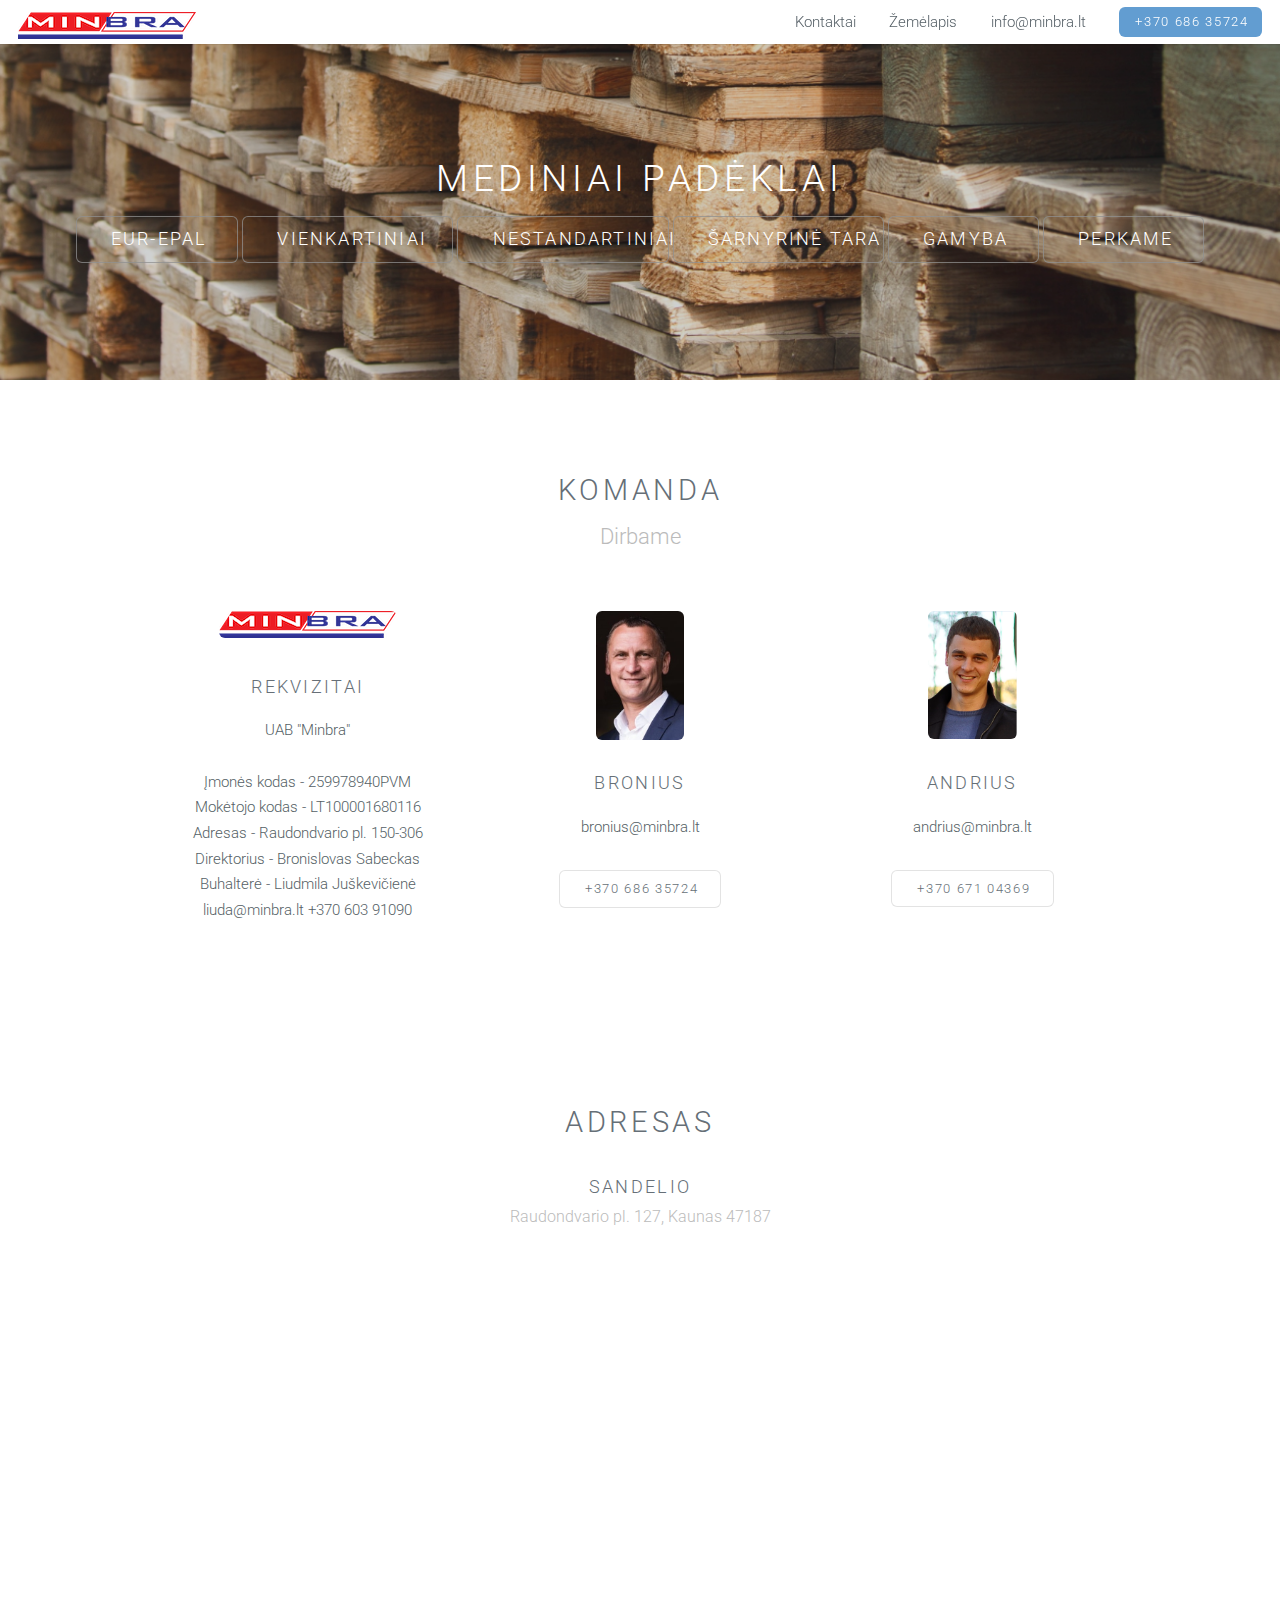
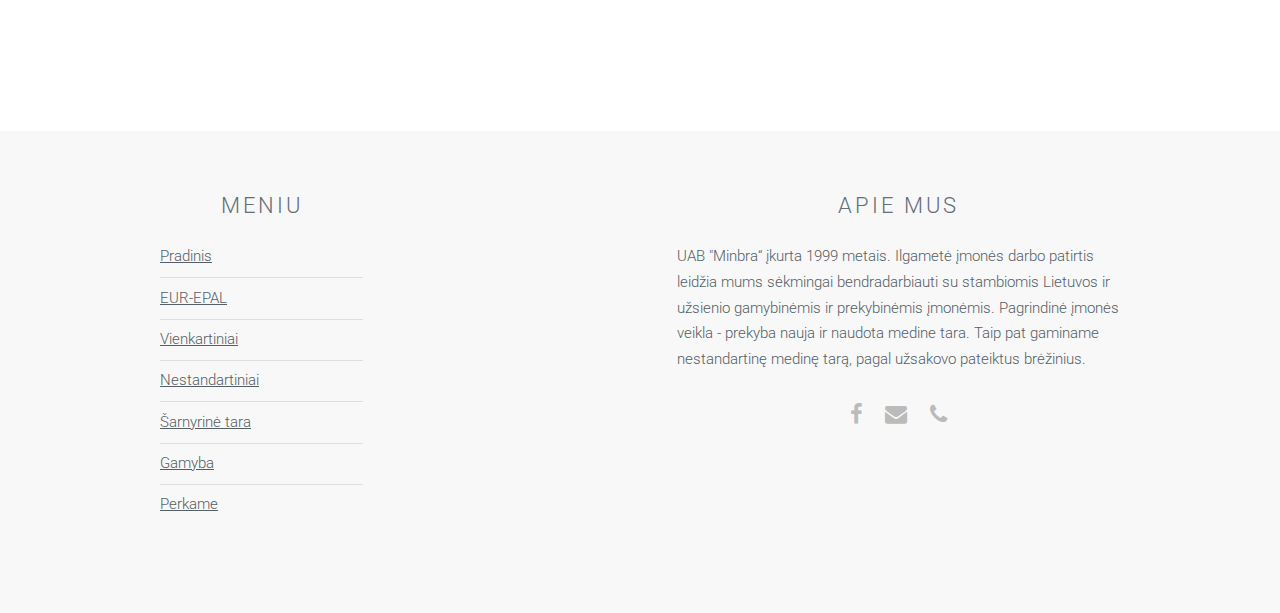
==== index.html @ 0c4f5445 "fixing menu size" ====
<!DOCTYPE HTML>
<!--
	Ion by TEMPLATED
	templated.co @templatedco
	Released for free under the Creative Commons Attribution 3.0 license (templated.co/license)
-->
<html>
	<head>
		<title>Minbra | Mediniai padėklai</title>
		<meta http-equiv="content-type" content="text/html; charset=utf-8" />
		<meta name="description" content="" />
		<meta name="keywords" content="" />
		<!--[if lte IE 8]><script src="js/html5shiv.js"></script><![endif]-->
		<script src="js/jquery.min.js"></script>
		<script src="js/skel.min.js"></script>
		<script src="js/skel-layers.min.js"></script>
		<script src="js/init.js"></script>
		<noscript>
			<link rel="stylesheet" href="css/skel.css" />
			<link rel="stylesheet" href="css/style.css" />
			<link rel="stylesheet" href="css/style-xlarge.css" />
		</noscript>
		<!-- Hotjar Tracking Code for https://minbra.ml -->
		<script>
		    (function(h,o,t,j,a,r){
		        h.hj=h.hj||function(){(h.hj.q=h.hj.q||[]).push(arguments)};
		        h._hjSettings={hjid:1868345,hjsv:6};
		        a=o.getElementsByTagName('head')[0];
		        r=o.createElement('script');r.async=1;
		        r.src=t+h._hjSettings.hjid+j+h._hjSettings.hjsv;
		        a.appendChild(r);
		    })(window,document,'https://static.hotjar.com/c/hotjar-','.js?sv=');
		</script>
	</head>
	<body id="top">

		<!-- Header -->
			<header id="header" class="skel-layers-fixed">
				<h1>
					<a href="index.html"><img src="images/logo.png"></a>
				</h1>
				
				<nav id="nav">
					<ul>
						<li><a href="index.html#two">Kontaktai</a></li>
						<li><a href="index.html#Three">Žemėlapis</a></li>
						<li><a href="mailto:info@minbra.lt">info@minbra.lt</a></li>
						<li><a href="tel:+37068635724" class="button special">+370 686 35724</a></li>
					</ul>
				</nav>
			</header>

		<!-- Banner -->
			<section id="banner">
				<div class="inner">
					<h2>Mediniai padėklai</h2>
					<ul class="actions">
						<li><a href="epal.html" class="button big alt">EUR-EPAL</a></li>
						<li><a href="vienkartiniai.html" class="button big alt">Vienkartiniai</a></li>
						<li><a href="other.html" class="button big alt">Nestandartiniai</a></li>
						<li><a href="tara.html" class="button big alt">Šarnyrinė tara</a></li>
						<li><a href="gamyba.html" class="button big alt">Gamyba</a></li>
						<li><a href="perkame.html" class="button big alt">Perkame</a></li>
					</ul>
				</div>
			</section>

	
			
		<!-- Two -->
			<section id="two" class="wrapper style1">
				<header class="major">
					<h2>Komanda</h2>
					<p>Dirbame</p>
				</header>
				<div class="container">
					<div class="row">
						<div class="4u">
 							<section class="special">
								<a href="#" class="image"><img src="images/logo.png" alt="" /></a>
								<br>
								<br>
								<h3>Rekvizitai</h3>
								<p>UAB "Minbra"<br><br />Įmonės kodas - 259978940PVM<br />Mokėtojo kodas - LT100001680116<br />Adresas - Raudondvario pl. 150-306<br />Direktorius - Bronislovas Sabeckas<br />Buhalterė - Liudmila Ju&scaron;kevičienė<br />liuda@minbra.lt +370 603 91090</p>
							</section>
						</div>
						<div class="4u">	
							<section class="special">
								<a href="#" class="image fit portrait"><img src="images/bronius.jpg" alt="" /></a>
								<h3>Bronius</h3>
								
								<p>bronius@minbra.lt</p>
								
								<ul class="actions">
									<li><a href="tel:+37068635724" class="button alt">+370 686 35724</a></li>
								</ul>
							</section>
						</div>
						<div class="4u">
							<section class="special">
								<a href="#" class="image fit portrait"><img src="images/andrius.png" alt="" /></a>
								<h3>Andrius</h3>
								<p>andrius@minbra.lt</p>
								<ul class="actions">
									<li><a href="tel:+37067104369" class="button alt">+370 671 04369</a></li>
								</ul>
							</section>
						</div>
					</div>
				</div>
			</section>

<!-- Three -->
			<section id="Three" class="wrapper style1">

				<header class="major">
					<h2>Adresas</h2>
					<h3>Sandelio</h3>
					<p>Raudondvario pl. 127, Kaunas 47187</p>	
				</header>	

					
					<div class="map-responsive">
						<iframe src="https://www.google.com/maps/embed?pb=!1m18!1m12!1m3!1d1146.836627685691!2d23.85323713407106!3d54.908656976892686!2m3!1f0!2f0!3f0!3m2!1i1024!2i768!4f13.1!3m3!1m2!1s0x46e718ab2085303b%3A0x10d59c971a3001e8!2sMinbra!5e0!3m2!1sen!2slt!4v1590688085842!5m2!1sen!2slt" width="600" height="450" frameborder="0" style="border:0;" allowfullscreen="" aria-hidden="false" tabindex="0"></iframe>
					</div>

			</section>

		<!-- Footer -->
			<footer id="footer">
				<div class="container">
					<div class="row double">
						<div class="6u">
							<div class="row collapse-at-2">
								<div class="6u">
									<h2>Meniu</h2>
									<ul class="alt">
										<li><a href="index.html">Pradinis</a></li>
										<li><a href="epal.html">EUR-EPAL</a></li>
										<li><a href="vienkartiniai.html">Vienkartiniai</a></li>
										<li><a href="other.html">Nestandartiniai</a></li>
										<li><a href="tara.html">Šarnyrinė tara</a></li>
										<li><a href="gamyba.html">Gamyba</a></li>
										<li><a href="perkame.html">Perkame</a></li>
									</ul>
								</div>
							</div>
						</div>
						<div class="6u">
							<h2>Apie mus</h2>
							<p>UAB "Minbra“ įkurta 1999 metais. Ilgametė įmonės darbo patirtis leidžia mums sėkmingai bendradarbiauti su stambiomis Lietuvos ir užsienio gamybinėmis ir prekybinėmis įmonėmis. Pagrindinė įmonės veikla - prekyba nauja ir naudota medine tara. Taip pat gaminame nestandartinę medinę tarą, pagal užsakovo pateiktus brėžinius.
						</p>
							<ul class="icons">
								<li><a href="#" class="icon fa-facebook"><span class="label">Facebook</span></a></li>
								<li><a href="mailto:info@minbra.lt" class="icon fa-envelope"><span class="label">Mail</span></a></li>
								<li><a href="tel:+37068635724" class="icon fa-phone"><span class="label">Skambinti</span></a></li>
							</ul>
						</div>
					</div>


				</div>
			</footer>
	</body>
</html>
---- css/skel.css ----
/* Resets (http://meyerweb.com/eric/tools/css/reset/ | v2.0 | 20110126 | License: none (public domain)) */

	html,body,div,span,applet,object,iframe,h1,h2,h3,h4,h5,h6,p,blockquote,pre,a,abbr,acronym,address,big,cite,code,del,dfn,em,img,ins,kbd,q,s,samp,small,strike,strong,sub,sup,tt,var,b,u,i,center,dl,dt,dd,ol,ul,li,fieldset,form,label,legend,table,caption,tbody,tfoot,thead,tr,th,td,article,aside,canvas,details,embed,figure,figcaption,footer,header,hgroup,menu,nav,output,ruby,section,summary,time,mark,audio,video{margin:0;padding:0;border:0;font-size:100%;font:inherit;vertical-align:baseline;}article,aside,details,figcaption,figure,footer,header,hgroup,menu,nav,section{display:block;}body{line-height:1;}ol,ul{list-style:none;}blockquote,q{quotes:none;}blockquote:before,blockquote:after,q:before,q:after{content:'';content:none;}table{border-collapse:collapse;border-spacing:0;}body{-webkit-text-size-adjust:none}

/* Box Model */

	*, *:before, *:after {
		-moz-box-sizing: border-box;
		-webkit-box-sizing: border-box;
		box-sizing: border-box;
	}

/* Container */

	body {
		/* min-width: (containers) */
		min-width: 1200px;
	}

	.container {
		margin-left: auto;
		margin-right: auto;
		
		/* width: (containers) */
		width: 1200px;
	}

	/* Modifiers */
	
		.container.small {
			/* width: (containers) * 0.75; */
			width: 900px;
		}

		.container.big {
			width: 100%;

			/* max-width: (containers) * 1.25; */
			max-width: 1500px;

			/* min-width: (containers); */
			min-width: 1200px;
		}

/* Grid */

	.\31 2u { width: 100% }
	.\31 1u { width: 91.6666666667% }
	.\31 0u { width: 83.3333333333% }
	.\39 u { width: 75% }
	.\38 u { width: 66.6666666667% }
	.\37 u { width: 58.3333333333% }
	.\36 u { width: 50% }
	.\35 u { width: 41.6666666667% }
	.\34 u { width: 33.3333333333% }
	.\33 u { width: 25% }
	.\32 u { width: 16.6666666667% }
	.\31 u { width: 8.3333333333% }
	.\-11u { margin-left: 91.6666666667% }
	.\-10u { margin-left: 83.3333333333% }
	.\-9u { margin-left: 75% }
	.\-8u { margin-left: 66.6666666667% }
	.\-7u { margin-left: 58.3333333333% }
	.\-6u { margin-left: 50% }
	.\-5u { margin-left: 41.6666666667% }
	.\-4u { margin-left: 33.3333333333% }
	.\-3u { margin-left: 25% }
	.\-2u { margin-left: 16.6666666667% }
	.\-1u { margin-left: 8.3333333333% }

	/* Rows */

		.row > * {
			float: left;
		}

		.row:after {
			content: '';
			display: block;
			clear: both;
			height: 0;
		}

		.row:first-child > * {
			padding-top: 0 !important;
		}

		.row.uniform > * > :first-child {
			margin-top: 0;
		}

		.row.uniform > * > :last-child {
			margin-bottom: 0;
		}

		/* Normal */

			.row > * {
				/* padding-left: (gutters.vertical) */
				padding-left: 4em;
			}

			.row + .row > * {
				/* padding: (gutters.horizontal) 0 0 (gutters.vertical) */
				padding: 0 0 0 4em;
			}

			.row {
				/* margin-left: -(gutters.vertical) */
				margin-left: -4em;
			}

			.row + .row.uniform > * {
				/* padding: (gutters.vertical) 0 0 (gutters.vertical) */
				padding: 4em 0 0 4em;
			}

		/* Flush */

			.row.flush > * {
				padding-left: 0;
			}

			.row + .row.flush > * {
				padding: 0;
			}

			.row.flush {
				margin-left: 0;
			}

			.row + .row.uniform.flush > * {
				padding: 0;
			}

		/* Quarter */

			.row.quarter > * {
				/* padding-left: (gutters.vertical * 0.25) */
				padding-left: 1em;
			}

			.row + .row.quarter > * {
				/* padding: (gutters.horizontal * 0.25) 0 0 (gutters.vertical * 0.25) */
				padding: 0 0 0 1em;
			}

			.row.quarter {
				/* margin-left: -(gutters.vertical * 0.25) */
				margin-left: -1em;
			}

			.row + .row.uniform.quarter > * {
				/* padding: (gutters.vertical * 0.25) 0 0 (gutters.vertical * 0.25) */
				padding: 1em 0 0 1em;
			}

		/* Half */

			.row.half > * {
				/* padding-left: (gutters.vertical * 0.5) */
				padding-left: 2em;
			}

			.row + .row.half > * {
				/* padding: (gutters.horizontal * 0.5) 0 0 (gutters.vertical * 0.5) */
				padding: 0 0 0 2em;
			}

			.row.half {
				/* margin-left: -(gutters.vertical * 0.5) */
				margin-left: -2em;
			}

			.row + .row.uniform.half > * {
				/* padding: (gutters.vertical * 0.5) 0 0 (gutters.vertical * 0.5) */
				padding: 2em 0 0 2em;
			}

		/* One and (a) Half */

			.row.oneandhalf > * {
				/* padding-left: (gutters.vertical * 1.5) */
				padding-left: 6em;
			}

			.row + .row.oneandhalf > * {
				/* padding: (gutters.horizontal * 1.5) 0 0 (gutters.vertical * 1.5) */
				padding: 0 0 0 6em;
			}

			.row.oneandhalf {
				/* margin-left: -(gutters.vertical * 1.5) */
				margin-left: -6em;
			}

			.row + .row.uniform.oneandhalf > * {
				/* padding: (gutters.vertical * 1.5) 0 0 (gutters.vertical * 1.5) */
				padding: 6em 0 0 6em;
			}

		/* Double */

			.row.double > * {
				/* padding-left: (gutters.vertical * 2) */
				padding-left: 8em;
			}

			.row + .row.double > * {
				/* padding: (gutters.horizontal * 2) 0 0 (gutters.vertical * 2) */
				padding: 0 0 0 8em;
			}

			.row.double {
				/* margin-left: -(gutters.vertical * 2) */
				margin-left: -8em;
			}

			.row + .row.uniform.double > * {
				/* padding: (gutters.vertical * 2) 0 0 (gutters.vertical * 2) */
				padding: 8em 0 0 8em;
			}
---- css/style.css ----
@charset "UTF-8";
@import url(font-awesome.min.css);
@import url("http://fonts.googleapis.com/css?family=Roboto:500,300");

/*
	Ion by TEMPLATED
	templated.co @templatedco
	Released for free under the Creative Commons Attribution 3.0 license (templated.co/license)
*/

/* Basic */

	body {
		background: #fff;
	}

	body, input, select, textarea {
		color: #555f66;
		font-family: "Roboto", Helvetica, sans-serif;
		font-size: 14pt;
		font-weight: 300;
		line-height: 1.75em;
	}

	a {
		color: #629DD1;
		text-decoration: underline;
	}

		a:hover {
			text-decoration: none;
		}

	strong, b {
		color: #666f77;
		font-weight: 500;
	}

	em, i {
		font-style: italic;
	}

	p {
		margin: 0 0 2em 0;
	}

	h1, h2, h3, h4, h5, h6 {
		color: #666f77;
		font-weight: 300;
		line-height: 1em;
		margin: 0 0 1em 0;
		text-transform: uppercase;
		letter-spacing: 0.125em;
	}

		h1 a, h2 a, h3 a, h4 a, h5 a, h6 a {
			color: inherit;
			text-decoration: none;
		}

	h2 {
		font-size: 1.5em;
		line-height: 1.5em;
	}

	h3 {
		font-size: 1.25em;
		line-height: 1.5em;
	}

	h4 {
		font-size: 1em;
		line-height: 1.5em;
	}

	h5 {
		font-size: 0.9em;
		line-height: 1.5em;
	}

	h6 {
		font-size: 0.7em;
		line-height: 1.5em;
	}

	sub {
		font-size: 0.8em;
		position: relative;
		top: 0.5em;
	}

	sup {
		font-size: 0.8em;
		position: relative;
		top: -0.5em;
	}

	hr {
		border: 0;
		border-bottom: solid 1px rgba(144, 144, 144, 0.25);
		margin: 3em 0;
	}

		hr.major {
			margin: 2em 0 5em 0;
		}

	blockquote {
		border-left: solid 4px rgba(144, 144, 144, 0.25);
		font-style: italic;
		margin: 0 0 2em 0;
		padding: 0.5em 0 0.5em 2em;
	}

	code {
		background: rgba(144, 144, 144, 0.075);
		border-radius: 6px;
		border: solid 1px rgba(144, 144, 144, 0.25);
		font-family: "Courier New", monospace;
		font-size: 0.9em;
		margin: 0 0.25em;
		padding: 0.25em 0.65em;
	}

	

	pre {
		-webkit-overflow-scrolling: touch;
		font-family: "Courier New", monospace;
		font-size: 0.9em;
		margin: 0 0 2em 0;
		overflow-x: auto;
	}

		pre code {
			display: block;
			line-height: 1.75em;
			padding: 1em 1.5em;
		}

	.align-left {
		text-align: left;
	}

	.align-center {
		text-align: center;
	}

	.align-right {
		text-align: right;
	}

/* Section/Article */

	section.special, article.special {
		text-align: center;
	}

	header p {
		color: #bbb;
		position: relative;
		margin: 0 0 1.5em 0;
	}

	header h2 + p {
		font-size: 1.25em;
		margin-top: -1em;
		line-height: 1.5em;
	}

	header h3 + p {
		font-size: 1.1em;
		margin-top: -0.85em;
		line-height: 1.5em;
	}

	header h4 + p,
	header h5 + p,
	header h6 + p {
		font-size: 0.9em;
		margin-top: -0.75em;
		line-height: 1.5em;
	}

	header.major {
		text-align: center;
		margin: 0 0 4em 0;
	}

		header.major h2 {
			font-size: 2em;
		}

		header.major h2 + p {
			font-size: 1.5em;
			margin: -1em 0 2em 0;
		}

/* Form */

	form {
		margin: 0 0 2em 0;
	}

	label {
		color: #666f77;
		display: block;
		font-size: 0.9em;
		font-weight: 500;
		margin: 0 0 1em 0;
	}

	input[type="text"],
	input[type="password"],
	input[type="email"],
	select,
	textarea {
		-moz-appearance: none;
		-webkit-appearance: none;
		-o-appearance: none;
		-ms-appearance: none;
		appearance: none;
		background: rgba(144, 144, 144, 0.075);
		border-radius: 6px;
		border: none;
		border: solid 1px rgba(144, 144, 144, 0.25);
		color: inherit;
		display: block;
		outline: 0;
		padding: 0 1em;
		text-decoration: none;
		width: 100%;
	}

		input[type="text"]:invalid,
		input[type="password"]:invalid,
		input[type="email"]:invalid,
		select:invalid,
		textarea:invalid {
			box-shadow: none;
		}

		input[type="text"]:focus,
		input[type="password"]:focus,
		input[type="email"]:focus,
		select:focus,
		textarea:focus {
			border-color: #629DD1;
			box-shadow: 0 0 0 1px #629DD1;
		}

	.select-wrapper {
		text-decoration: none;
		display: block;
		position: relative;
	}

		.select-wrapper:before {
			content: "";
			-moz-osx-font-smoothing: grayscale;
			-webkit-font-smoothing: antialiased;
			font-family: FontAwesome;
			font-style: normal;
			font-weight: normal;
			text-transform: none !important;
		}

		.select-wrapper:before {
			color: rgba(144, 144, 144, 0.25);
			display: block;
			height: 2.75em;
			line-height: 2.75em;
			pointer-events: none;
			position: absolute;
			right: 0;
			text-align: center;
			top: 0;
			width: 2.75em;
		}

		.select-wrapper select::-ms-expand {
			display: none;
		}

	input[type="text"],
	input[type="password"],
	input[type="email"],
	select {
		height: 2.75em;
	}

	textarea {
		padding: 0.75em 1em;
	}

	input[type="checkbox"],
	input[type="radio"] {
		-moz-appearance: none;
		-webkit-appearance: none;
		-o-appearance: none;
		-ms-appearance: none;
		appearance: none;
		display: block;
		float: left;
		margin-right: -2em;
		opacity: 0;
		width: 1em;
		z-index: -1;
	}

		input[type="checkbox"] + label,
		input[type="radio"] + label {
			text-decoration: none;
			color: #555f66;
			cursor: pointer;
			display: inline-block;
			font-size: 1em;
			font-weight: 300;
			padding-left: 2.4em;
			padding-right: 0.75em;
			position: relative;
		}

			input[type="checkbox"] + label:before,
			input[type="radio"] + label:before {
				-moz-osx-font-smoothing: grayscale;
				-webkit-font-smoothing: antialiased;
				font-family: FontAwesome;
				font-style: normal;
				font-weight: normal;
				text-transform: none !important;
			}

			input[type="checkbox"] + label:before,
			input[type="radio"] + label:before {
				background: rgba(144, 144, 144, 0.075);
				border-radius: 6px;
				border: solid 1px rgba(144, 144, 144, 0.25);
				content: '';
				display: inline-block;
				height: 1.65em;
				left: 0;
				line-height: 1.58125em;
				position: absolute;
				text-align: center;
				top: 0;
				width: 1.65em;
			}

		input[type="checkbox"]:checked + label:before,
		input[type="radio"]:checked + label:before {
			background: #192024;
			border-color: #192024;
			color: #ffffff;
			content: '\f00c';
		}

		input[type="checkbox"]:focus + label:before,
		input[type="radio"]:focus + label:before {
			border-color: #629DD1;
			box-shadow: 0 0 0 1px #629DD1;
		}

	input[type="checkbox"] + label:before {
		border-radius: 6px;
	}

	input[type="radio"] + label:before {
		border-radius: 100%;
	}

	::-webkit-input-placeholder {
		color: #bbb !important;
		opacity: 1.0;
	}

	:-moz-placeholder {
		color: #bbb !important;
		opacity: 1.0;
	}

	::-moz-placeholder {
		color: #bbb !important;
		opacity: 1.0;
	}

	:-ms-input-placeholder {
		color: #bbb !important;
		opacity: 1.0;
	}

	.formerize-placeholder {
		color: #bbb !important;
		opacity: 1.0;
	}

/* Box */

	.box {
		border-radius: 6px;
		border: solid 1px rgba(144, 144, 144, 0.25);
		margin-bottom: 2em;
		padding: 3em 2em;
	}

		.box > :last-child,
		.box > :last-child > :last-child,
		.box > :last-child > :last-child > :last-child {
			margin-bottom: 0;
		}

		.box.alt {
			border: 0;
			border-radius: 0;
			padding: 0;
		}





/* Icon */

	.icon {
		text-decoration: none;
		border-bottom: none;
		position: relative;
	}

		.icon:before {
			-moz-osx-font-smoothing: grayscale;
			-webkit-font-smoothing: antialiased;
			font-family: FontAwesome;
			font-style: normal;
			font-weight: normal;
			text-transform: none !important;
		}

		.icon > .label {
			display: none;
		}

		.icon.major {
			display: inline-block;
			margin: 0 0 1.25em 0;
			color: #ffffff;
			background: #629DD1;
			width: 3em;
			height: 3em;
			font-size: 2em;
			text-align: center;
			line-height: 3em;
			border-radius: 100%;
			box-shadow: 0 0 0 10px #fff, 0 0 0 11px rgba(144, 144, 144, 0.25);
		}

/* Image */

	.image {
		border-radius: 6px;
		border: 0;
		display: inline-block;
		position: relative;
	}

		.image img {
			border-radius: 6px;
			display: block;
		}

		.image.left {
			float: left;
			padding: 0 1.5em 1em 0;
			top: 0.25em;
		}

		.image.right {
			float: right;
			padding: 0 0 1em 1.5em;
			top: 0.25em;
		}

		.image.fit {
			display: block;
			margin: 0 0 2em 0;
			width: 100%;
		}

		.image.portrait {
			display: block;
			width: 30%;

			margin-left: auto;
  			margin-right: auto;
		}

			.image.fit img {
				display: block;
				width: 100%;
			}

/* List */

	ol {
		list-style: decimal;
		margin: 0 0 2em 0;
		padding-left: 1.25em;
	}

		ol li {
			padding-left: 0.25em;
		}

	ul {
		list-style: disc;
		margin: 0 0 2em 0;
		padding-left: 1em;
	}

		ul li {
			padding-left: 0.5em;
		}

		ul.alt {
			list-style: none;
			padding-left: 0;
		}

			ul.alt li {
				border-top: solid 1px rgba(144, 144, 144, 0.25);
				padding: 0.5em 0;
			}

				ul.alt li:first-child {
					border-top: 0;
					padding-top: 0;
				}

		ul.icons {
			cursor: default;
			list-style: none;
			padding-left: 0;
			text-align: center;
		}

			ul.icons li {
				display: inline-block;
				padding: 0 1.25em 0 0;
			}

				ul.icons li:last-child {
					padding-right: 0;
				}

				ul.icons li .icon:before {
					font-size: 1.5em;
				}

		ul.actions {
			cursor: default;
			list-style: none;
			padding-left: 0;
		}

			ul.actions li {
				display: inline-block;
				padding: 0 0 0 0;
				vertical-align: middle;
			}

				ul.actions li:last-child {
					padding-right: 0;
				}

			ul.actions.small li {
				padding: 0 0.5em 0 0;
			}

			ul.actions.vertical li {
				display: block;
				padding: 1em 0 0 0;
			}

				ul.actions.vertical li:first-child {
					padding-top: 0;
				}

				ul.actions.vertical li > * {
					margin-bottom: 0;
				}

			ul.actions.vertical.small li {
				padding: 0.5em 0 0 0;
			}

				ul.actions.vertical.small li:first-child {
					padding-top: 0;
				}

			ul.actions.fit {
				display: table;
				margin-left: -1em;
				padding: 0;
				table-layout: fixed;
				width: calc(100% + 1em);
			}

				ul.actions.fit li {
					display: table-cell;
					padding: 0 0 0 1em;
				}

					ul.actions.fit li > * {
						margin-bottom: 0;
					}

				ul.actions.fit.small {
					margin-left: -0.5em;
					width: calc(100% + 0.5em);
				}

					ul.actions.fit.small li {
						padding: 0 0 0 0.5em;
					}

	dl {
		margin: 0 0 2em 0;
	}

/* Table */

	.table-wrapper {
		-webkit-overflow-scrolling: touch;
		overflow-x: auto;
	}

	table {
		margin: 0 0 2em 0;
		width: 100%;
	}

		table tbody tr {
			border: solid 1px rgba(144, 144, 144, 0.25);
			border-left: 0;
			border-right: 0;
		}

			table tbody tr:nth-child(2n + 1) {
				background-color: rgba(144, 144, 144, 0.075);
			}

		table td {
			padding: 0.75em 0.75em;
		}

		table th {
			color: #666f77;
			font-size: 0.9em;
			font-weight: 500;
			padding: 0 0.75em 0.75em 0.75em;
			text-align: left;
		}

		table thead {
			border-bottom: solid 2px rgba(144, 144, 144, 0.25);
		}

		table tfoot {
			border-top: solid 2px rgba(144, 144, 144, 0.25);
		}

		table.alt {
			border-collapse: separate;
		}

			table.alt tbody tr td {
				border: solid 1px rgba(144, 144, 144, 0.25);
				border-left-width: 0;
				border-top-width: 0;
			}

				table.alt tbody tr td:first-child {
					border-left-width: 1px;
				}

			table.alt tbody tr:first-child td {
				border-top-width: 1px;
			}

			table.alt thead {
				border-bottom: 0;
			}

			table.alt tfoot {
				border-top: 0;
			}

/* Button */

	input[type="submit"],
	input[type="reset"],
	input[type="button"],
	.button {
		-moz-appearance: none;
		-webkit-appearance: none;
		-o-appearance: none;
		-ms-appearance: none;
		appearance: none;
		-moz-transition: background-color 0.2s ease-in-out, color 0.2s ease-in-out;
		-webkit-transition: background-color 0.2s ease-in-out, color 0.2s ease-in-out;
		-o-transition: background-color 0.2s ease-in-out, color 0.2s ease-in-out;
		-ms-transition: background-color 0.2s ease-in-out, color 0.2s ease-in-out;
		transition: background-color 0.2s ease-in-out, color 0.2s ease-in-out;
		background-color: #192024;
		border-radius: 6px;
		border: 0;
		color: #ffffff !important;
		cursor: pointer;
		display: inline-block;
		font-weight: 300;
		text-transform: uppercase;
		letter-spacing: 0.125em;
		font-size: 0.9em;
		height: 2.85em;
		line-height: 2.85em;
		padding: 0 1.75em;
		text-align: center;
		text-decoration: none;
		white-space: nowrap;
		text-indent: 0.25em;
	}

		input[type="submit"]:hover,
		input[type="reset"]:hover,
		input[type="button"]:hover,
		.button:hover {
			background-color: #232d33;
		}

		input[type="submit"]:active,
		input[type="reset"]:active,
		input[type="button"]:active,
		.button:active {
			background-color: #0f1315;
		}

		input[type="submit"].icon,
		input[type="reset"].icon,
		input[type="button"].icon,
		.button.icon {
			padding-left: 1.35em;
		}

			input[type="submit"].icon:before,
			input[type="reset"].icon:before,
			input[type="button"].icon:before,
			.button.icon:before {
				margin-right: 0.5em;
			}

		input[type="submit"].fit,
		input[type="reset"].fit,
		input[type="button"].fit,
		.button.fit {
			display: block;
			margin: 0 0 1em 0;
			width: 100%;
		}

		input[type="submit"].small,
		input[type="reset"].small,
		input[type="button"].small,
		.button.small {
			font-size: 0.7em;
		}

		input[type="submit"].big,
		input[type="reset"].big,
		input[type="button"].big,
		.button.big {
			font-size: 1.2em;
			height: 2.65em;
			line-height: 2.65em;
		}

		input[type="submit"].alt,
		input[type="reset"].alt,
		input[type="button"].alt,
		.button.alt {
			background-color: transparent;
			box-shadow: inset 0 0 0 1px rgba(144, 144, 144, 0.25);
			color: #666f77 !important;
		}

			input[type="submit"].alt:hover,
			input[type="reset"].alt:hover,
			input[type="button"].alt:hover,
			.button.alt:hover {
				background-color: rgba(144, 144, 144, 0.075);
			}

			input[type="submit"].alt:active,
			input[type="reset"].alt:active,
			input[type="button"].alt:active,
			.button.alt:active {
				background-color: rgba(144, 144, 144, 0.2);
			}

			input[type="submit"].alt.icon:before,
			input[type="reset"].alt.icon:before,
			input[type="button"].alt.icon:before,
			.button.alt.icon:before {
				color: #bbb;
			}

		input[type="submit"].special,
		input[type="reset"].special,
		input[type="button"].special,
		.button.special {
			background-color: #629DD1;
			color: #ffffff !important;
		}

			input[type="submit"].special:hover,
			input[type="reset"].special:hover,
			input[type="button"].special:hover,
			.button.special:hover {
				background-color: #76a9d7;
			}

			input[type="submit"].special:active,
			input[type="reset"].special:active,
			input[type="button"].special:active,
			.button.special:active {
				background-color: #4e91cb;
			}

		input[type="submit"].disabled, input[type="submit"]:disabled,
		input[type="reset"].disabled,
		input[type="reset"]:disabled,
		input[type="button"].disabled,
		input[type="button"]:disabled,
		.button.disabled,
		.button:disabled {
			background-color: #555f66 !important;
			box-shadow: inset 0 -0.15em 0 0 rgba(0, 0, 0, 0.15);
			color: #fff !important;
			cursor: default;
			opacity: 0.25;
		}

/* Wrapper */

	.wrapper {
		padding: 6em 0 4em 0;
	}

		.wrapper.style1 {
			background: #fff;
			color: #555f66;
		}

		.wrapper.style2 {
			background: #192024;
			color: #c5c7c8;
		}

			.wrapper.style2 h2, .wrapper.style2 h3, .wrapper.style2 h4, .wrapper.style2 h5, .wrapper.style2 h6 {
				color: #ffffff;
			}

			.wrapper.style2 header p {
				color: #a3a5a7;
			}

			.wrapper.style2 .button.alt {
				box-shadow: inset 0 0 0 1px rgba(144, 144, 144, 0.75);
				color: #ffffff !important;
			}

				.wrapper.style2 .button.alt:hover {
					background-color: rgba(144, 144, 144, 0.275);
				}

				.wrapper.style2 .button.alt:active {
					background-color: rgba(144, 144, 144, 0.4);
				}

				.wrapper.style2 .button.alt.icon:before {
					color: #a3a5a7;
				}

/* Header */

	#skel-layers-wrapper {
		padding-top: 3em;
	}

	#header {
		background: #fff;
		color: #555f66;
		cursor: default;
		height: 3em;
		left: 0;
		line-height: 3em;
		position: fixed;
		top: 0;
		width: 100%;
		z-index: 10000;
		box-shadow: 0 0 0.1em 0 rgba(0, 0, 0, 0.25);
	}

		#header h1 {
			color: #666f77;
			font-weight: 500;
			height: inherit;
			left: 1.25em;
			line-height: inherit;
			margin: 0;
			padding: 0;
			position: absolute;
			top: 0.75em;
		}

			#header h1 a {
				font-size: 1.25em;
			}

		#header nav {
			height: inherit;
			line-height: inherit;
			position: absolute;
			right: 1.25em;
			top: 0;
			vertical-align: middle;
		}

			#header nav > ul {
				list-style: none;
				margin: 0;
				padding-left: 0;
			}

				#header nav > ul > li {
					border-radius: 6px;
					display: inline-block;
					margin-left: 2em;
					padding-left: 0;
				}

					#header nav > ul > li a {
						-moz-transition: color 0.2s ease-in-out;
						-webkit-transition: color 0.2s ease-in-out;
						-o-transition: color 0.2s ease-in-out;
						-ms-transition: color 0.2s ease-in-out;
						transition: color 0.2s ease-in-out;
						color: #555f66;
						display: inline-block;
						text-decoration: none;
					}

						#header nav > ul > li a:hover {
							color: #629DD1;
						}

					#header nav > ul > li:first-child {
						margin-left: 0;
					}

					#header nav > ul > li .button {
						height: 2.25em;
						line-height: 2.25em;
						margin-bottom: 0;
						padding: 0 1em;
						position: relative;
						top: -0.075em;
						vertical-align: middle;
					}

		#header .container {
			position: relative;
		}

			#header .container h1 {
				left: 0;
			}

			#header .container nav {
				right: 0;
			}



.map-responsive{
    overflow:hidden;
    padding-bottom:30%;
    position:relative;
    height:0;
}
.map-responsive iframe{
    left:0;
    top:0;
    height:100%;
    width:100%;
    position:absolute;
}



/* Banner */

	#banner {
		background-color: #666666;
		background-image: url("../images/banner.jpg");
		background-size: cover;
		background-position: center center;
		background-repeat: no-repeat;
		color: #d8d8d8;
		padding: 14em 0;
		text-align: center;
		position: relative;
	}

		#banner:before {
			content: '';
			position: absolute;
			left: 0;
			top: 0;
			width: 100%;
			height: 100%;
			background: rgba(64, 72, 80, 0.25);
		}

		#banner .inner {
			position: relative;
			z-index: 1;
		}

			#banner .inner :last-child {
				margin-bottom: 0;
			}

		#banner h2, #banner h3, #banner h4, #banner h5, #banner h6 {
			color: #ffffff;
		}

		#banner .button.alt {
			box-shadow: inset 0 0 0 1px rgba(144, 144, 144, 0.75);
			color: #ffffff !important;
		}

			#banner .button.alt:hover {
				background-color: rgba(144, 144, 144, 0.275);
			}

			#banner .button.alt:active {
				background-color: rgba(144, 144, 144, 0.4);
			}

			#banner .button.alt.icon:before {
				color: #c1c1c1;
			}

		#banner .button {
			max-width: 12em;
		}

		#banner h2 {
			font-size: 3.5em;
			line-height: 1em;
			margin: 0 0 0.5em 0;
			padding: 0;
		}

		#banner p {
			font-size: 1.5em;
			margin-bottom: 2em;
		}

			#banner p a {
				color: #ffffff;
				text-decoration: none;
			}

/* Footer */

	#footer {
		background: #f8f8f8;
		padding: 4em 0 6em 0;
	}


		#footer a {
			color: inherit;
		}

		#footer h2 {
			text-align: center;

		}

		#footer .copyright {
			color: #bbb;
			font-size: 0.9em;
			margin: 2em 0 0 0;
			padding: 0;
			text-align: center;
		}

			#footer .copyright li {
				border-left: solid 1px rgba(144, 144, 144, 0.25);
				display: inline-block;
				list-style: none;
				margin-left: 1.5em;
				padding-left: 1.5em;
			}

				#footer .copyright li:first-child {
					border-left: 0;
					margin-left: 0;
					padding-left: 0;
				}

		#footer .icons a {
			color: #bbb;
		}
---- css/style-xlarge.css ----
/*
	Ion by TEMPLATED
	templated.co @templatedco
	Released for free under the Creative Commons Attribution 3.0 license (templated.co/license)
*/

/* Basic */

	body, input, select, textarea {
		font-size: 12pt;
	}

/* Banner */

	#banner {
		padding: 9em 0;
	}
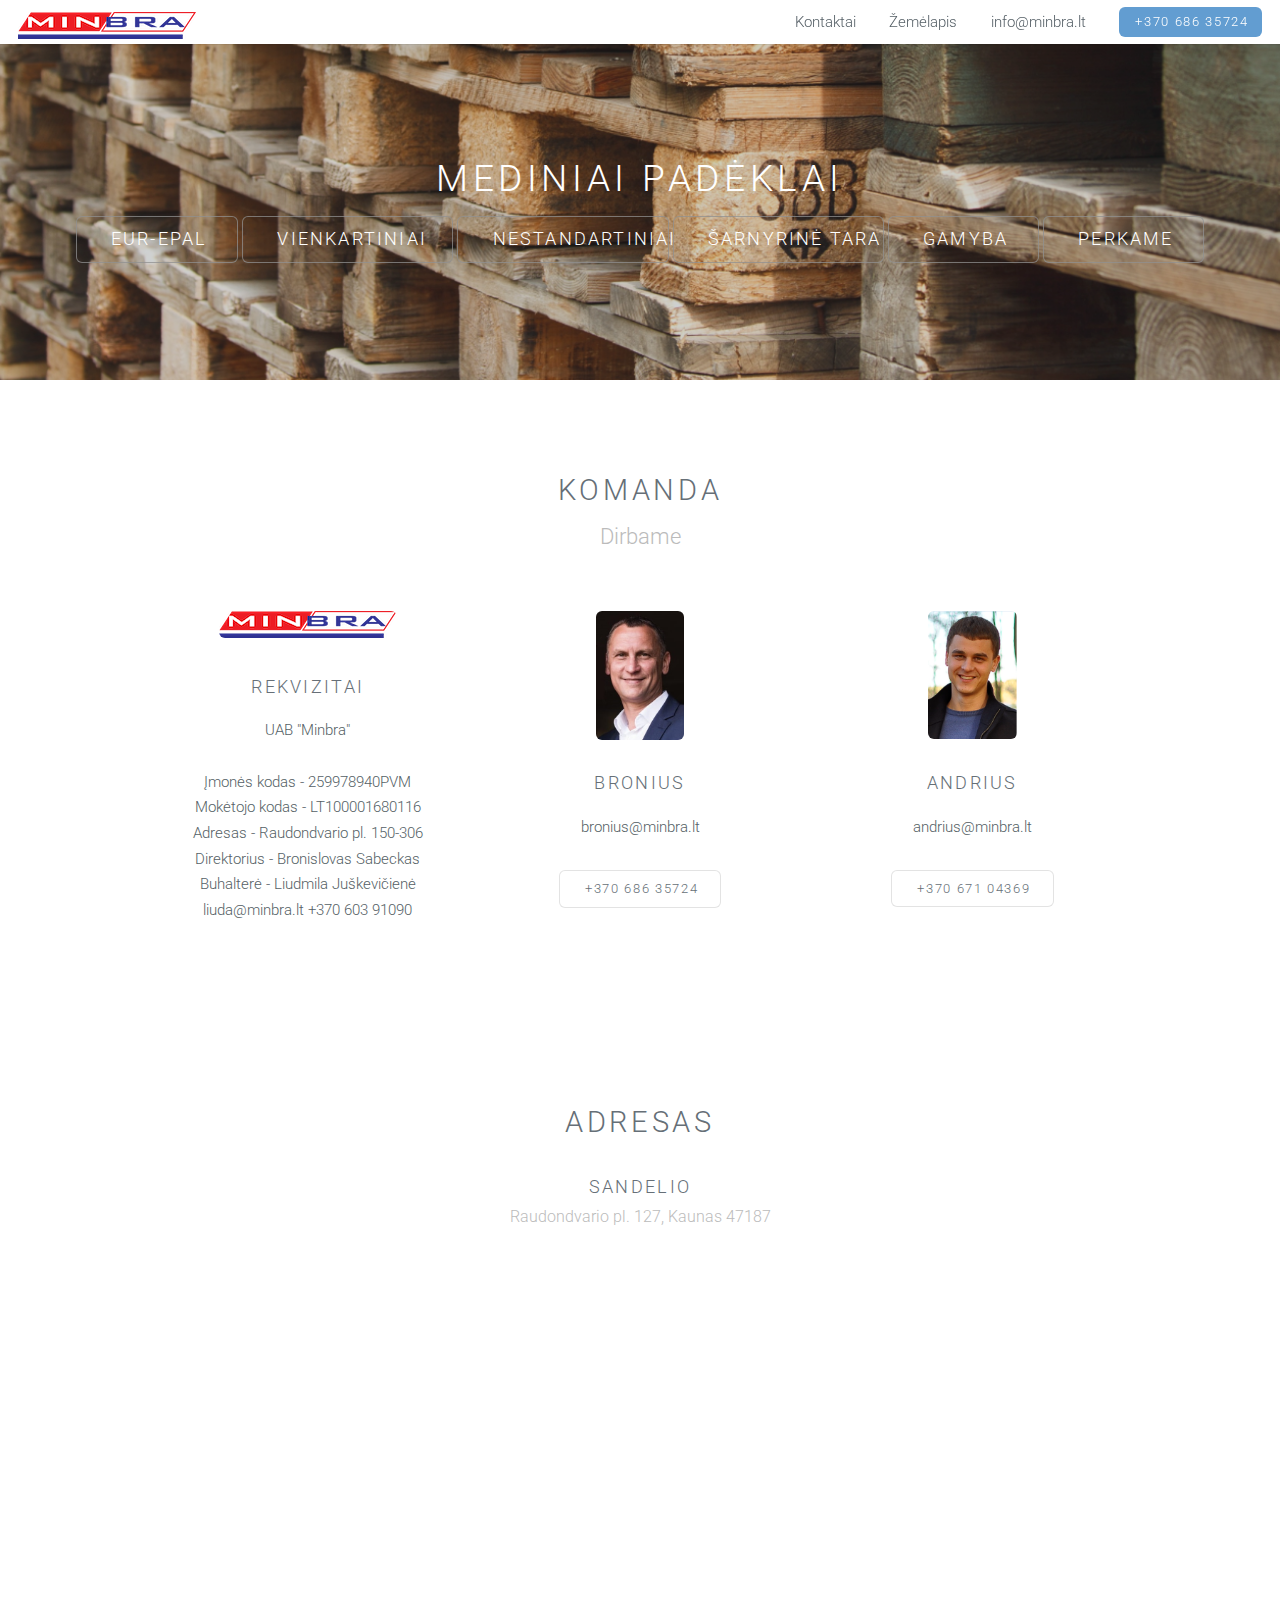
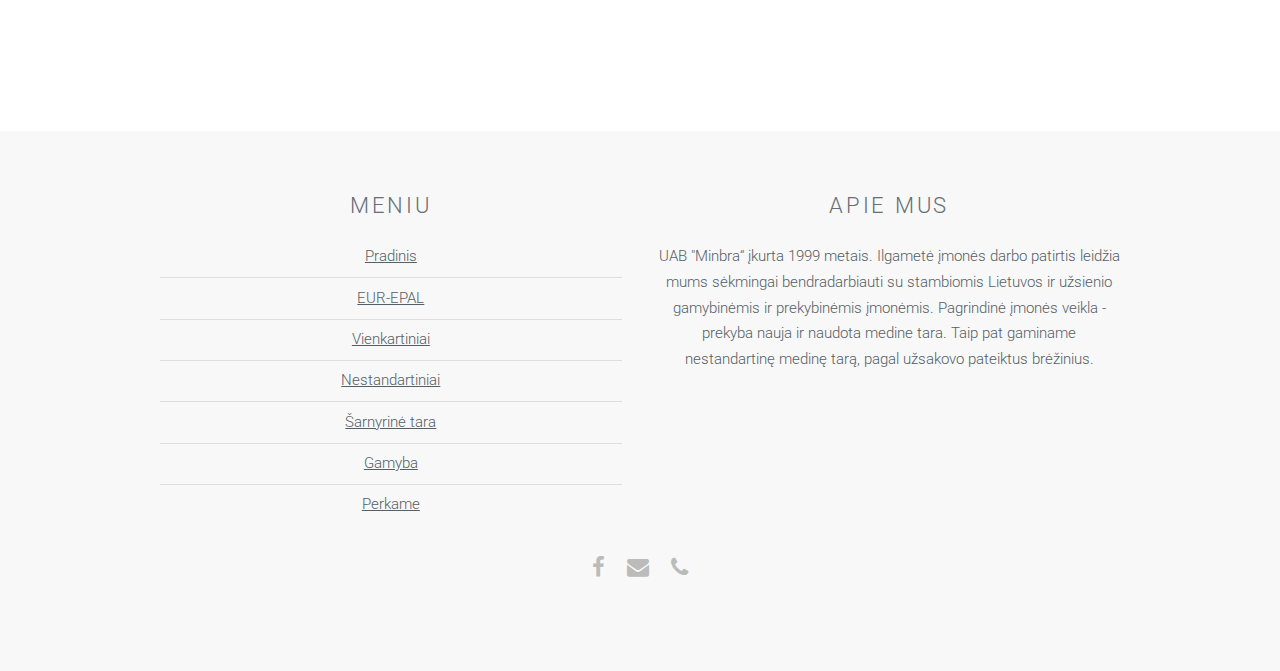
==== commit 6f492b77: "fixing footer" ====
--- a/index.html
+++ b/index.html
@@ -129,36 +129,37 @@
 		<!-- Footer -->
 			<footer id="footer">
 				<div class="container">
-					<div class="row double">
+					<div class="row">
 						<div class="6u">
-							<div class="row collapse-at-2">
-								<div class="6u">
-									<h2>Meniu</h2>
-									<ul class="alt">
-										<li><a href="index.html">Pradinis</a></li>
-										<li><a href="epal.html">EUR-EPAL</a></li>
-										<li><a href="vienkartiniai.html">Vienkartiniai</a></li>
-										<li><a href="other.html">Nestandartiniai</a></li>
-										<li><a href="tara.html">Šarnyrinė tara</a></li>
-										<li><a href="gamyba.html">Gamyba</a></li>
-										<li><a href="perkame.html">Perkame</a></li>
-									</ul>
-								</div>
-							</div>
+ 							<section class="special">
+								<h2>Meniu</h2>
+								<ul class="alt">
+									<li><a href="index.html">Pradinis</a></li>
+									<li><a href="epal.html">EUR-EPAL</a></li>
+									<li><a href="vienkartiniai.html">Vienkartiniai</a></li>
+									<li><a href="other.html">Nestandartiniai</a></li>
+									<li><a href="tara.html">Šarnyrinė tara</a></li>
+									<li><a href="gamyba.html">Gamyba</a></li>
+									<li><a href="perkame.html">Perkame</a></li>
+								</ul>
+							</section>
 						</div>
-						<div class="6u">
-							<h2>Apie mus</h2>
-							<p>UAB "Minbra“ įkurta 1999 metais. Ilgametė įmonės darbo patirtis leidžia mums sėkmingai bendradarbiauti su stambiomis Lietuvos ir užsienio gamybinėmis ir prekybinėmis įmonėmis. Pagrindinė įmonės veikla - prekyba nauja ir naudota medine tara. Taip pat gaminame nestandartinę medinę tarą, pagal užsakovo pateiktus brėžinius.
-						</p>
-							<ul class="icons">
-								<li><a href="#" class="icon fa-facebook"><span class="label">Facebook</span></a></li>
-								<li><a href="mailto:info@minbra.lt" class="icon fa-envelope"><span class="label">Mail</span></a></li>
-								<li><a href="tel:+37068635724" class="icon fa-phone"><span class="label">Skambinti</span></a></li>
-							</ul>
+						<div class="6u">	
+							<section class="special">
+
+								<h2>Apie mus</h2>
+									<p>
+										UAB "Minbra“ įkurta 1999 metais. Ilgametė įmonės darbo patirtis leidžia mums sėkmingai bendradarbiauti su stambiomis Lietuvos ir užsienio gamybinėmis ir prekybinėmis įmonėmis. Pagrindinė įmonės veikla - prekyba nauja ir naudota medine tara. Taip pat gaminame nestandartinę medinę tarą, pagal užsakovo pateiktus brėžinius.
+									</p>
+							</section>
+	
 						</div>
 					</div>
-
-
+						<ul class="icons">
+							<li><a href="#" class="icon fa-facebook"><span class="label">Facebook</span></a></li>
+							<li><a href="mailto:info@minbra.lt" class="icon fa-envelope"><span class="label">Mail</span></a></li>
+							<li><a href="tel:+37068635724" class="icon fa-phone"><span class="label">Skambinti</span></a></li>
+						</ul>
 				</div>
 			</footer>
 	</body>
--- a/css/style.css
+++ b/css/style.css
@@ -524,6 +524,7 @@
 		ul.alt {
 			list-style: none;
 			padding-left: 0;
+			text-align: center;
 		}
 
 			ul.alt li {
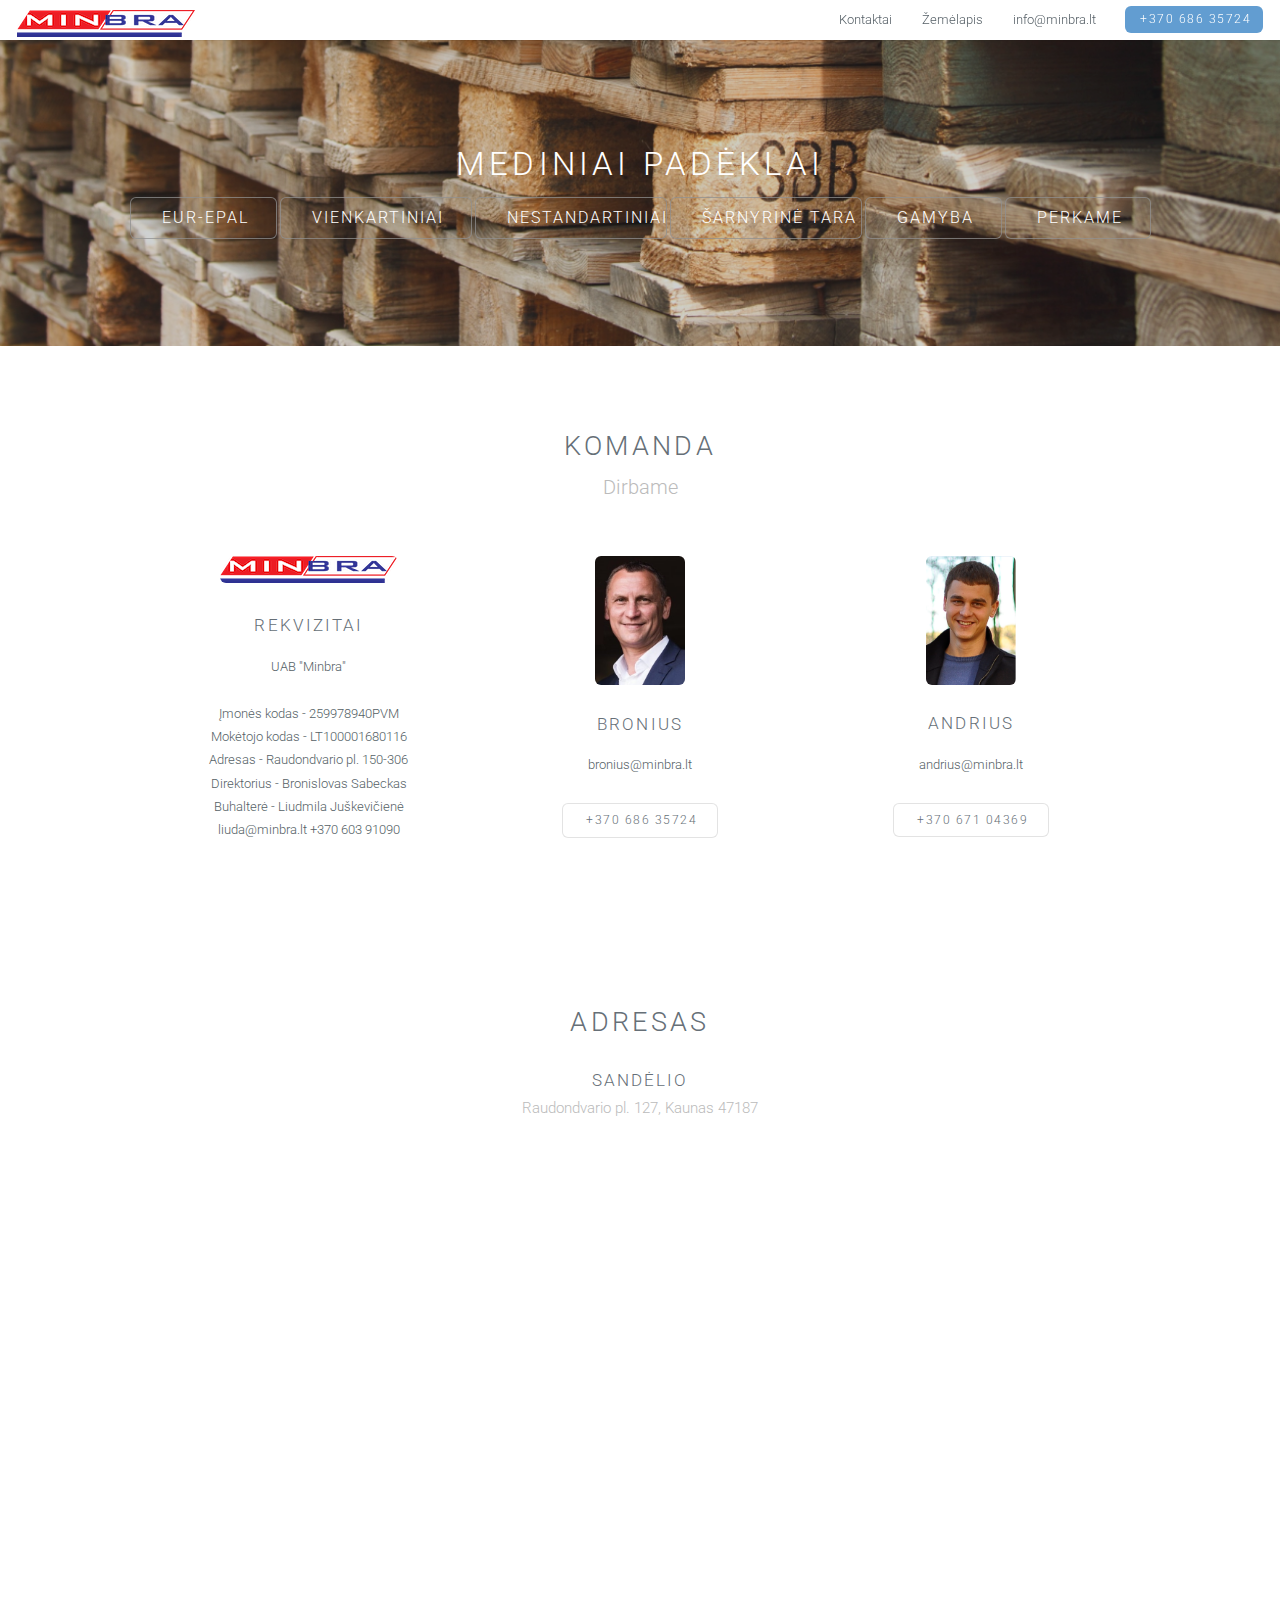
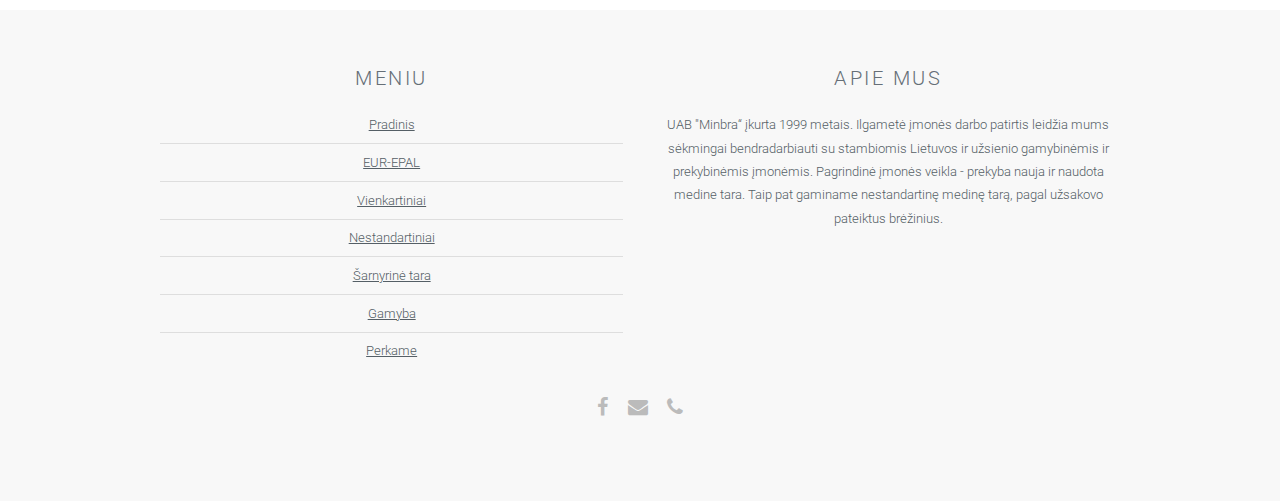
==== commit e44939af: "Update index.html" ====
--- a/index.html
+++ b/index.html
@@ -20,17 +20,6 @@
 			<link rel="stylesheet" href="css/style.css" />
 			<link rel="stylesheet" href="css/style-xlarge.css" />
 		</noscript>
-		<!-- Hotjar Tracking Code for https://minbra.ml -->
-		<script>
-		    (function(h,o,t,j,a,r){
-		        h.hj=h.hj||function(){(h.hj.q=h.hj.q||[]).push(arguments)};
-		        h._hjSettings={hjid:1868345,hjsv:6};
-		        a=o.getElementsByTagName('head')[0];
-		        r=o.createElement('script');r.async=1;
-		        r.src=t+h._hjSettings.hjid+j+h._hjSettings.hjsv;
-		        a.appendChild(r);
-		    })(window,document,'https://static.hotjar.com/c/hotjar-','.js?sv=');
-		</script>
 	</head>
 	<body id="top">
 
@@ -115,7 +104,7 @@
 
 				<header class="major">
 					<h2>Adresas</h2>
-					<h3>Sandelio</h3>
+					<h3>Sandėlio</h3>
 					<p>Raudondvario pl. 127, Kaunas 47187</p>	
 				</header>	
 
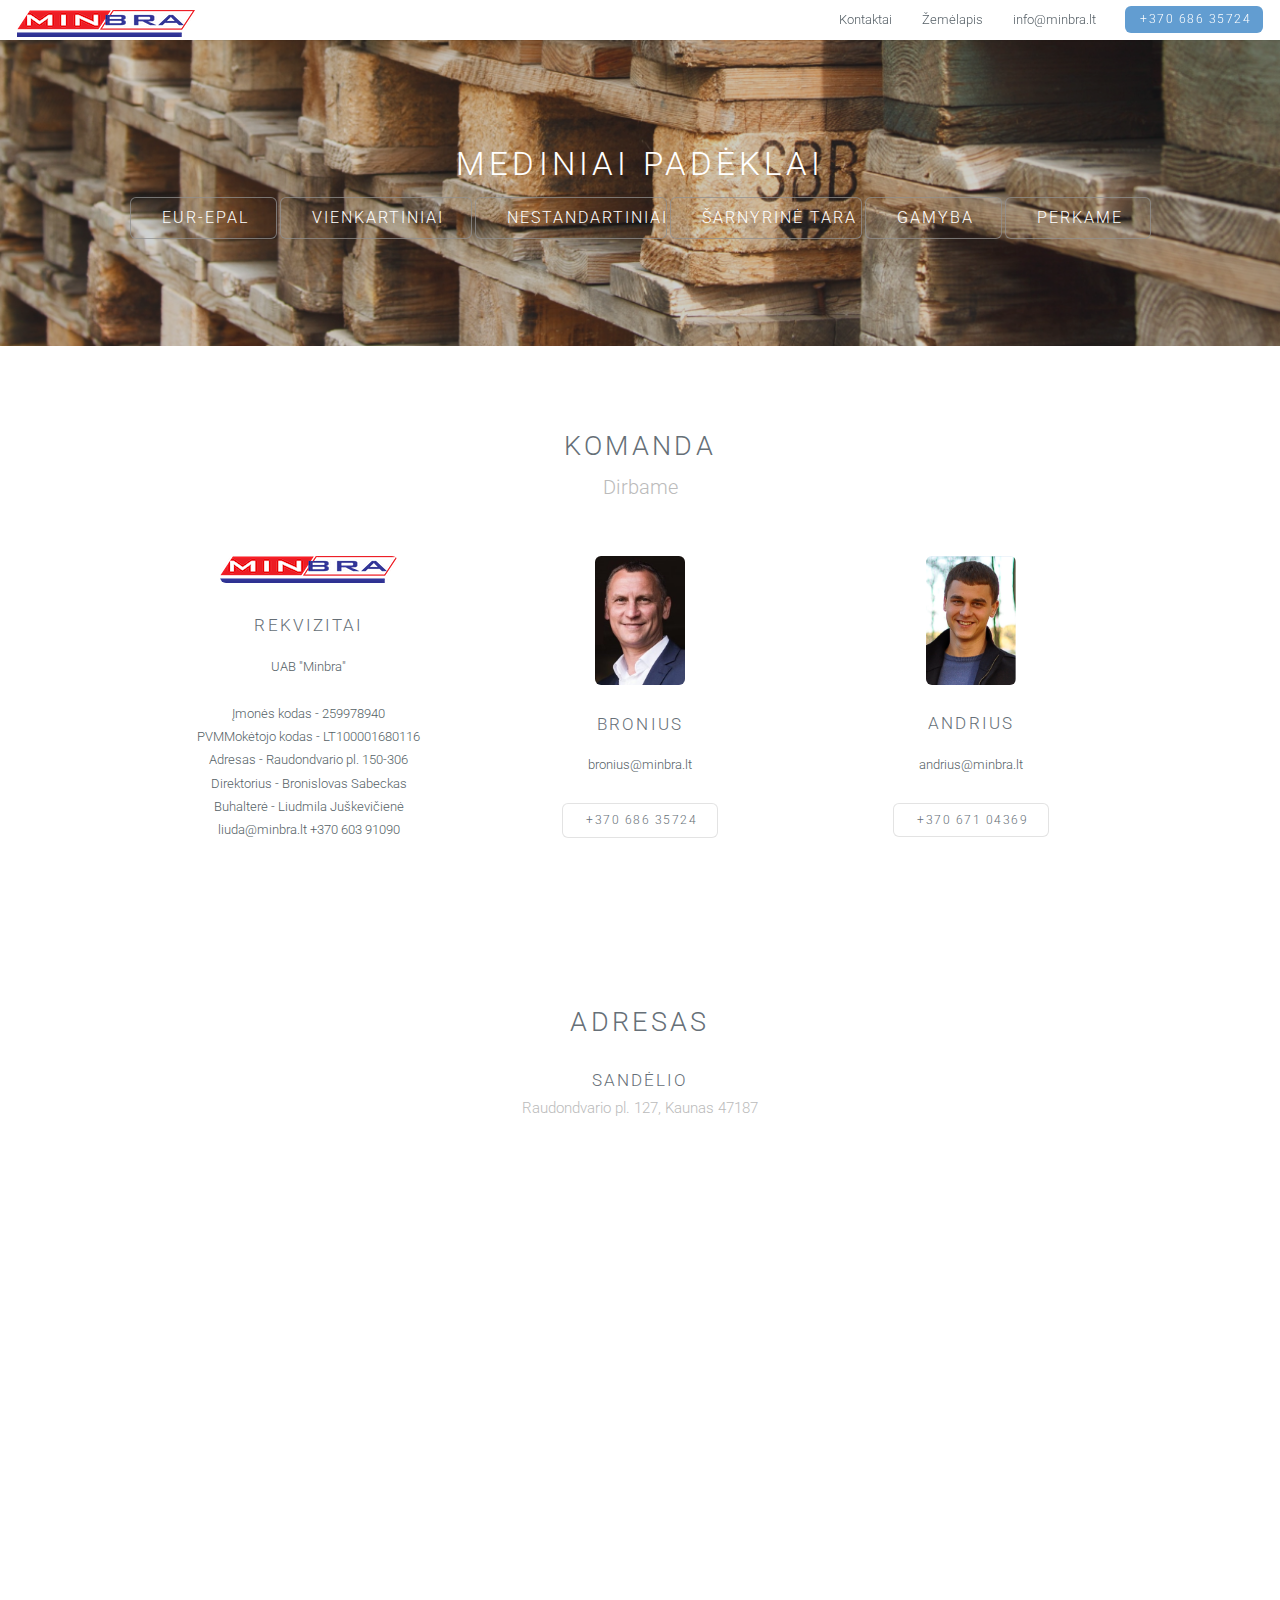
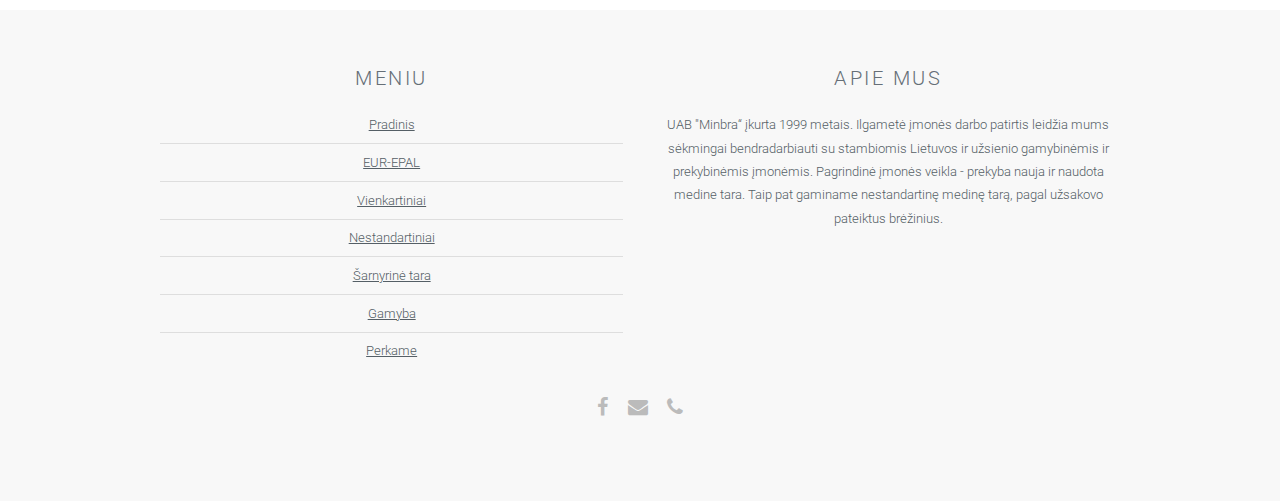
==== commit f9ee2be8: "Update index.html" ====
--- a/index.html
+++ b/index.html
@@ -70,7 +70,7 @@
 								<br>
 								<br>
 								<h3>Rekvizitai</h3>
-								<p>UAB "Minbra"<br><br />Įmonės kodas - 259978940PVM<br />Mokėtojo kodas - LT100001680116<br />Adresas - Raudondvario pl. 150-306<br />Direktorius - Bronislovas Sabeckas<br />Buhalterė - Liudmila Ju&scaron;kevičienė<br />liuda@minbra.lt +370 603 91090</p>
+								<p>UAB "Minbra"<br><br />Įmonės kodas - 259978940<br /> PVMMokėtojo kodas - LT100001680116<br />Adresas - Raudondvario pl. 150-306<br />Direktorius - Bronislovas Sabeckas<br />Buhalterė - Liudmila Ju&scaron;kevičienė<br />liuda@minbra.lt +370 603 91090</p>
 							</section>
 						</div>
 						<div class="4u">	
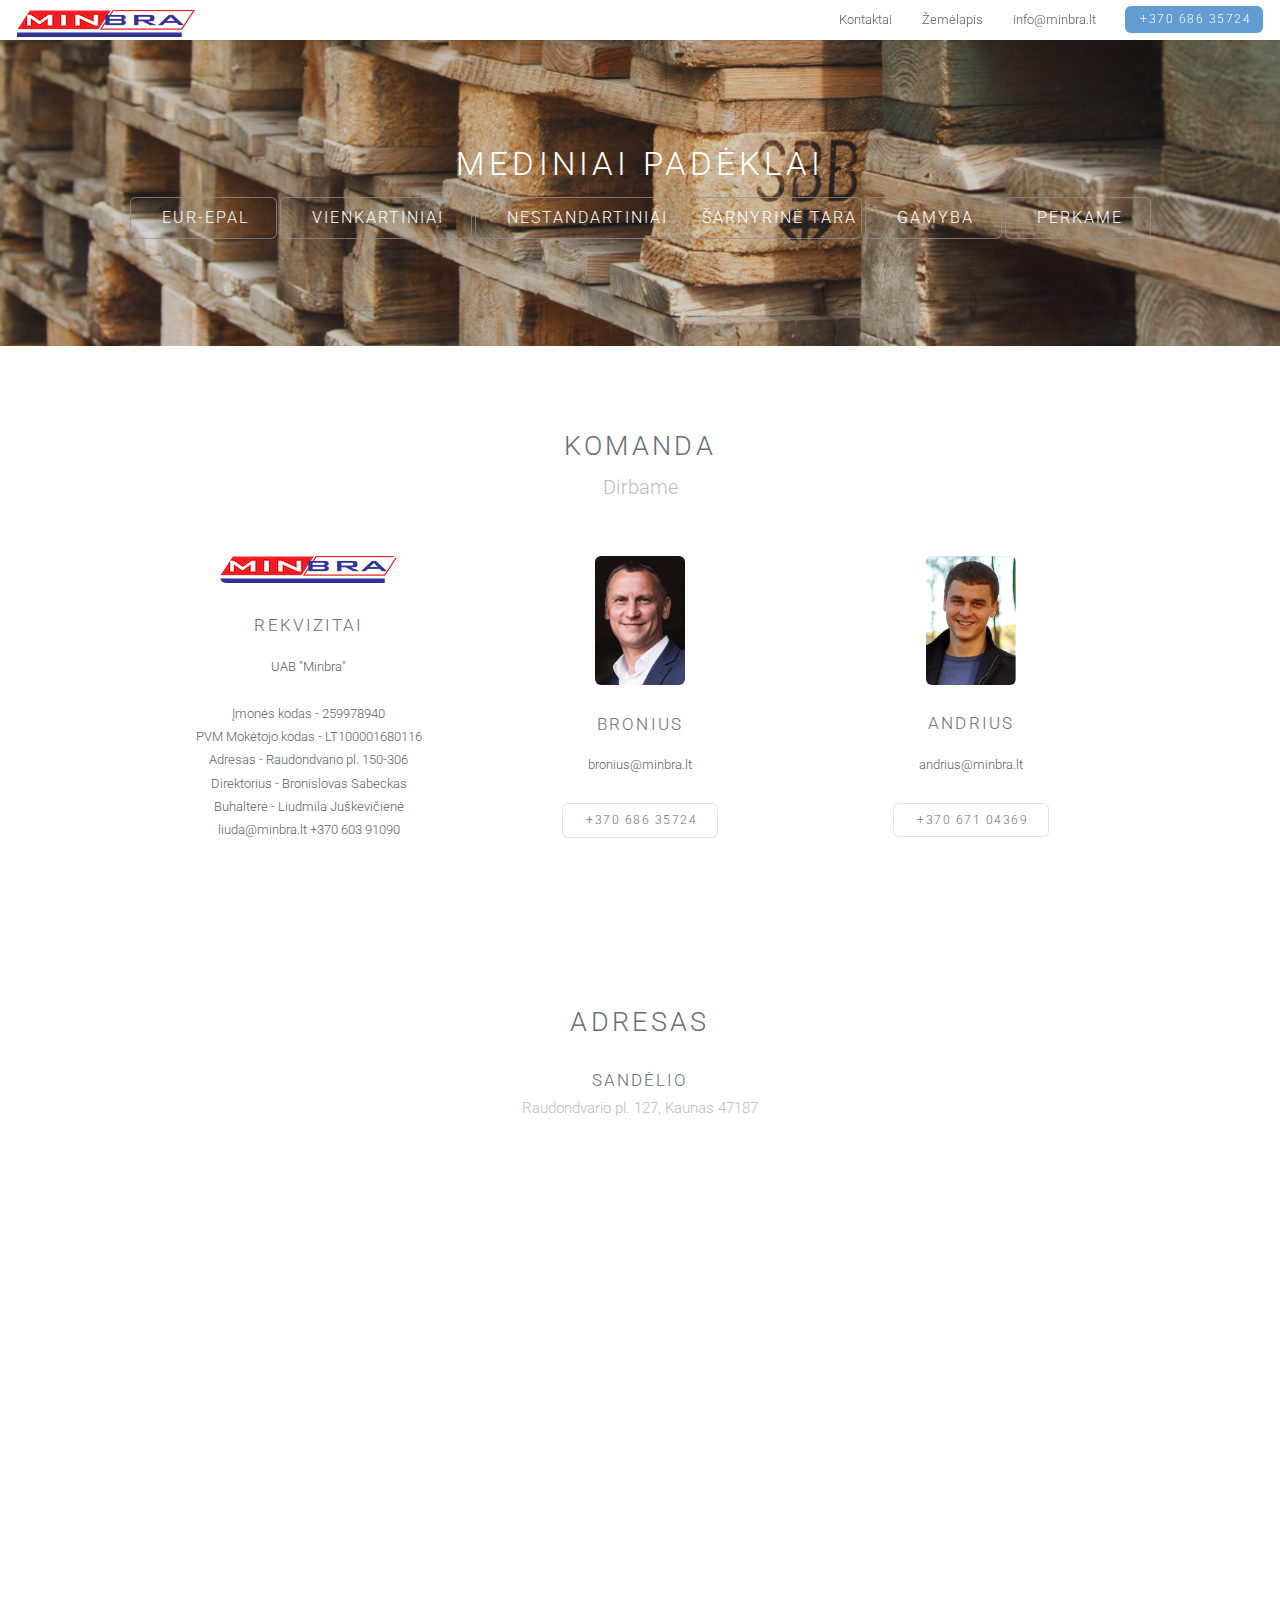
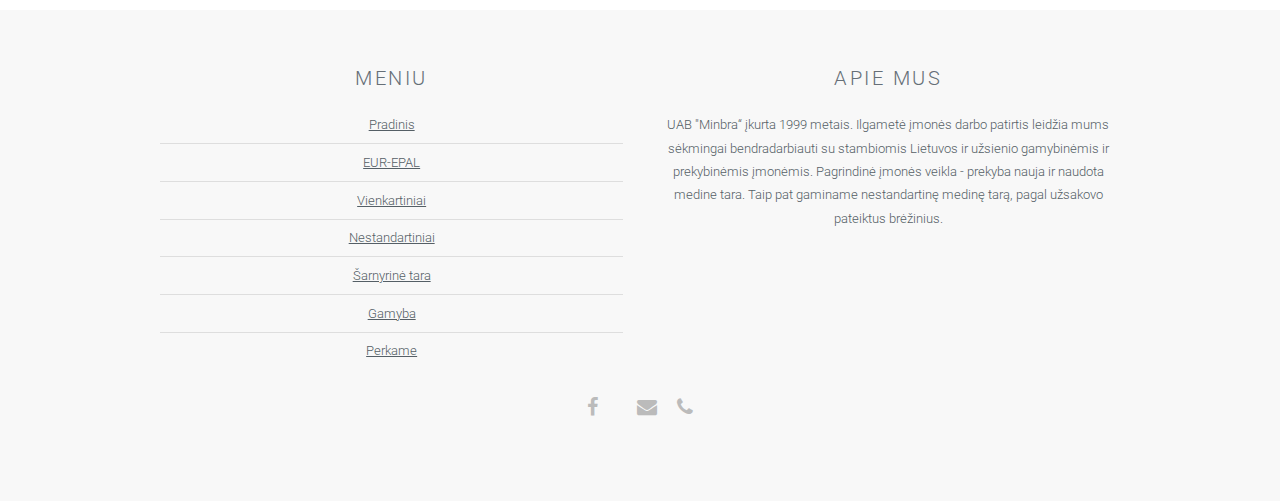
==== commit ac5823c5: "Update index.html" ====
--- a/index.html
+++ b/index.html
@@ -70,7 +70,7 @@
 								<br>
 								<br>
 								<h3>Rekvizitai</h3>
-								<p>UAB "Minbra"<br><br />Įmonės kodas - 259978940<br /> PVMMokėtojo kodas - LT100001680116<br />Adresas - Raudondvario pl. 150-306<br />Direktorius - Bronislovas Sabeckas<br />Buhalterė - Liudmila Ju&scaron;kevičienė<br />liuda@minbra.lt +370 603 91090</p>
+								<p>UAB "Minbra"<br><br />Įmonės kodas - 259978940<br /> PVM Mokėtojo kodas - LT100001680116<br />Adresas - Raudondvario pl. 150-306<br />Direktorius - Bronislovas Sabeckas<br />Buhalterė - Liudmila Ju&scaron;kevičienė<br />liuda@minbra.lt +370 603 91090</p>
 							</section>
 						</div>
 						<div class="4u">	
@@ -145,7 +145,8 @@
 						</div>
 					</div>
 						<ul class="icons">
-							<li><a href="#" class="icon fa-facebook"><span class="label">Facebook</span></a></li>
+							<li><a href="https://www.facebook.com/UAB-Minbra-naudoti-mediniai-padeklai-paletes-1513415628882863/?tn-str=k*F" class="icon fa-facebook"><span class="label">Facebook</span></a></li>
+							<li><a href="https://www.skelbiu.lt/pasiulymai/minbra/" class="icon fa-web"><span class="label">Facebook</span></a></li>
 							<li><a href="mailto:info@minbra.lt" class="icon fa-envelope"><span class="label">Mail</span></a></li>
 							<li><a href="tel:+37068635724" class="icon fa-phone"><span class="label">Skambinti</span></a></li>
 						</ul>
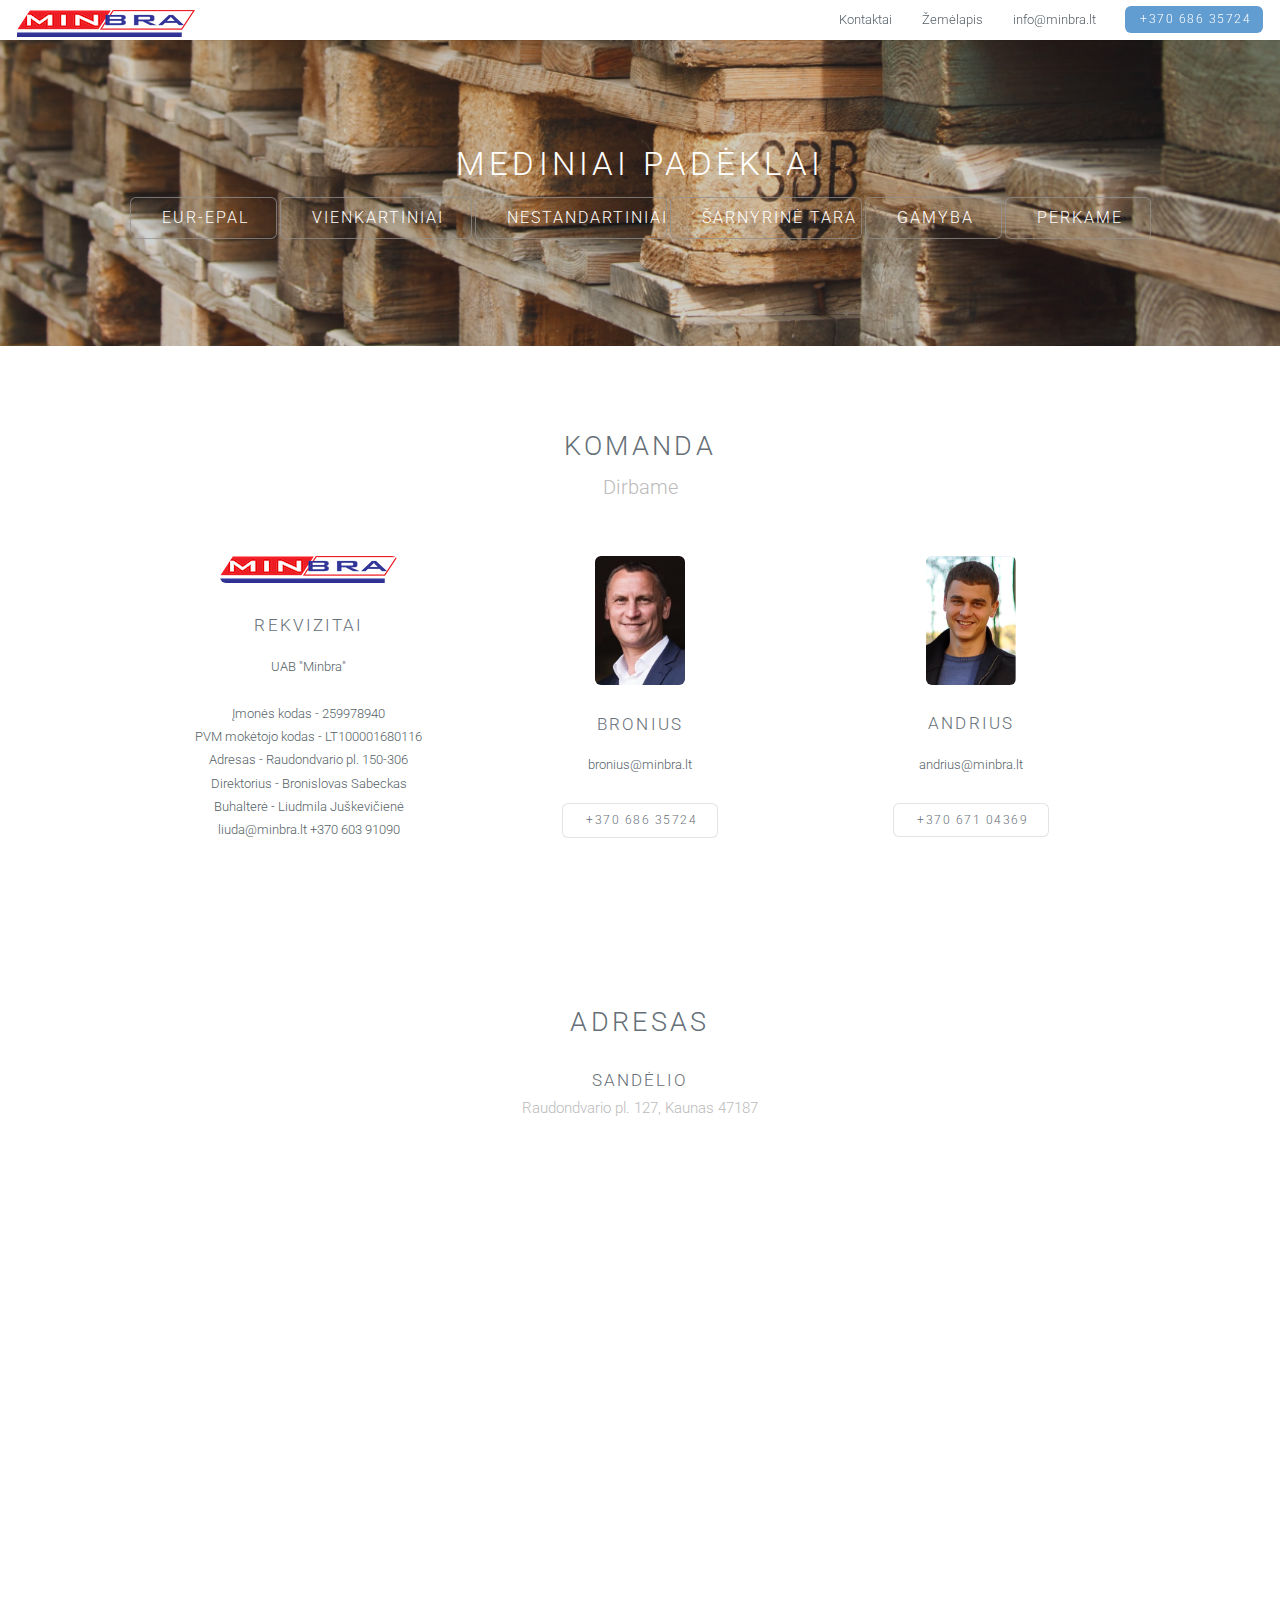
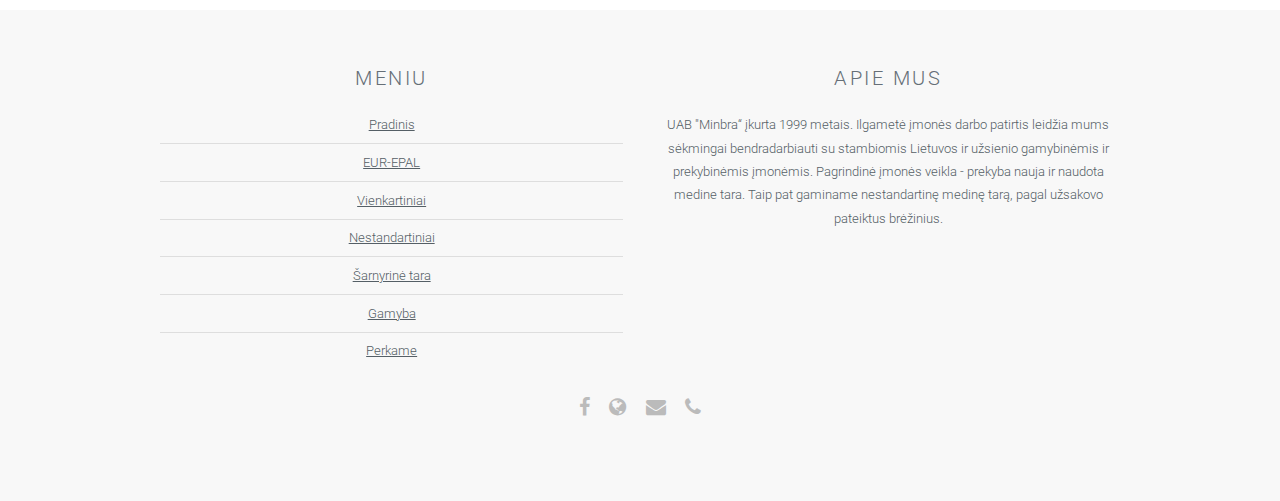
==== commit 9ea82845: "Update index.html" ====
--- a/index.html
+++ b/index.html
@@ -70,7 +70,7 @@
 								<br>
 								<br>
 								<h3>Rekvizitai</h3>
-								<p>UAB "Minbra"<br><br />Įmonės kodas - 259978940<br /> PVM Mokėtojo kodas - LT100001680116<br />Adresas - Raudondvario pl. 150-306<br />Direktorius - Bronislovas Sabeckas<br />Buhalterė - Liudmila Ju&scaron;kevičienė<br />liuda@minbra.lt +370 603 91090</p>
+								<p>UAB "Minbra"<br><br />Įmonės kodas - 259978940<br /> PVM mokėtojo kodas - LT100001680116<br />Adresas - Raudondvario pl. 150-306<br />Direktorius - Bronislovas Sabeckas<br />Buhalterė - Liudmila Ju&scaron;kevičienė<br />liuda@minbra.lt +370 603 91090</p>
 							</section>
 						</div>
 						<div class="4u">	
@@ -146,7 +146,7 @@
 					</div>
 						<ul class="icons">
 							<li><a href="https://www.facebook.com/UAB-Minbra-naudoti-mediniai-padeklai-paletes-1513415628882863/?tn-str=k*F" class="icon fa-facebook"><span class="label">Facebook</span></a></li>
-							<li><a href="https://www.skelbiu.lt/pasiulymai/minbra/" class="icon fa-web"><span class="label">Facebook</span></a></li>
+							<li><a href="https://www.skelbiu.lt/pasiulymai/minbra/" class="icon fa-globe"><span class="label">Facebook</span></a></li>
 							<li><a href="mailto:info@minbra.lt" class="icon fa-envelope"><span class="label">Mail</span></a></li>
 							<li><a href="tel:+37068635724" class="icon fa-phone"><span class="label">Skambinti</span></a></li>
 						</ul>
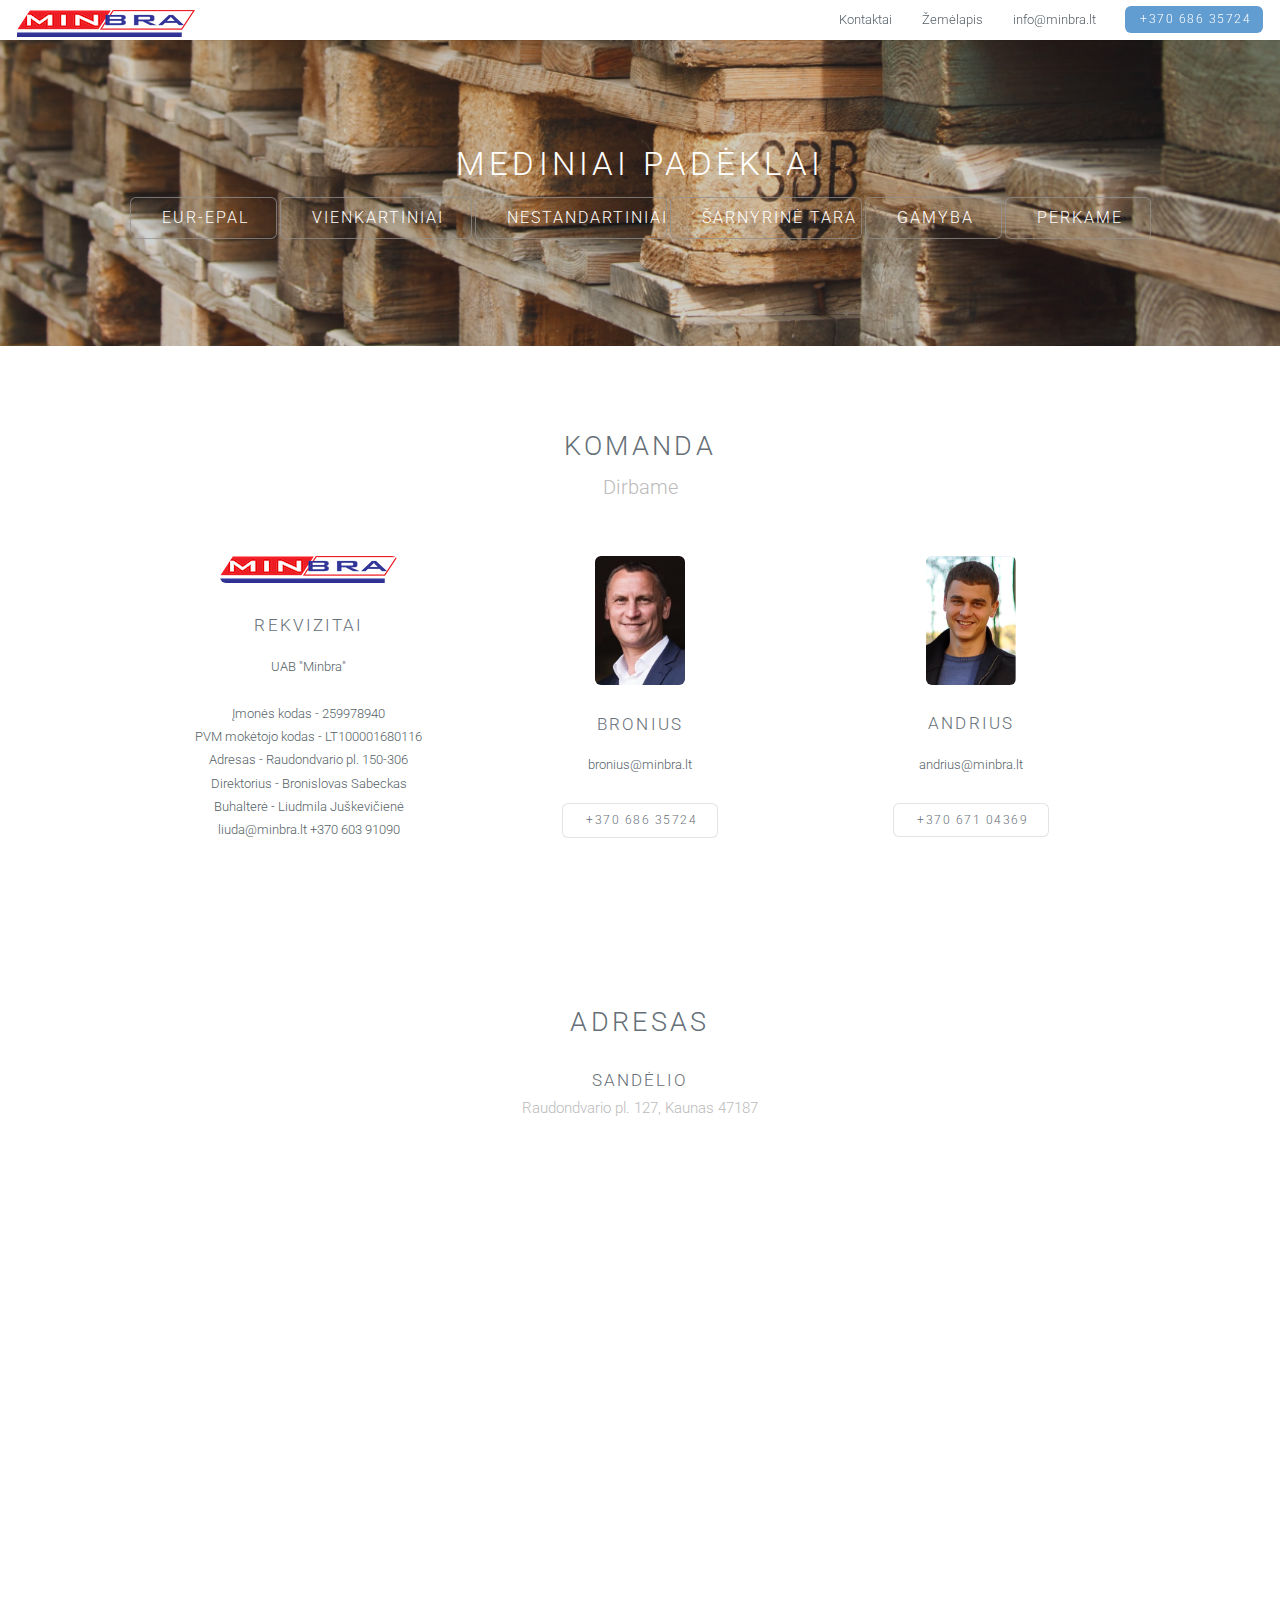
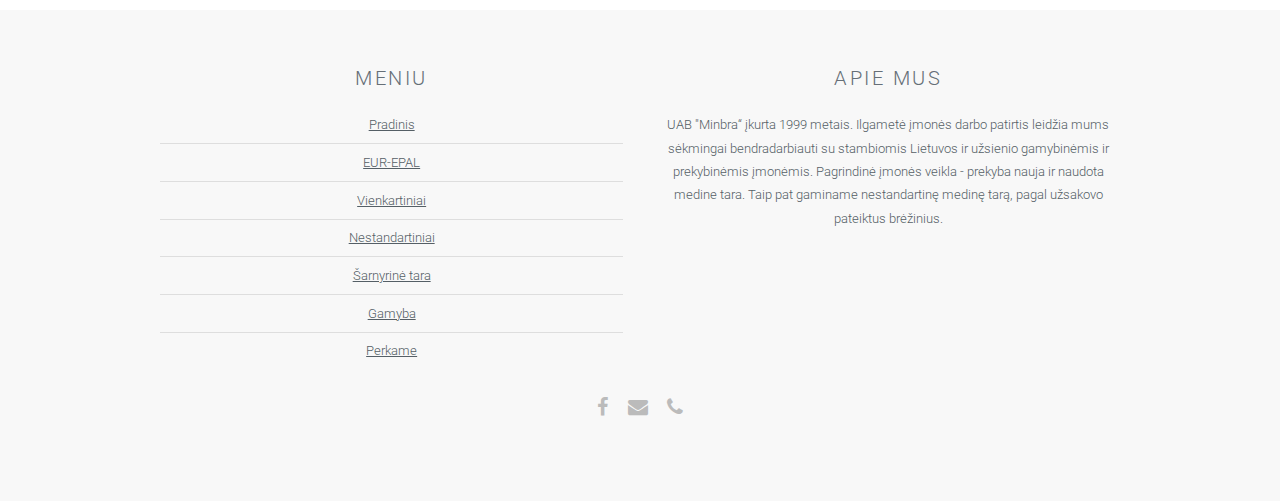
==== commit 77fa538e: "Update index.html" ====
--- a/index.html
+++ b/index.html
@@ -145,8 +145,7 @@
 						</div>
 					</div>
 						<ul class="icons">
-							<li><a href="https://www.facebook.com/UAB-Minbra-naudoti-mediniai-padeklai-paletes-1513415628882863/?tn-str=k*F" class="icon fa-facebook"><span class="label">Facebook</span></a></li>
-							<li><a href="https://www.skelbiu.lt/pasiulymai/minbra/" class="icon fa-globe"><span class="label">Facebook</span></a></li>
+							<li><a href="#" class="icon fa-facebook"><span class="label">Facebook</span></a></li>
 							<li><a href="mailto:info@minbra.lt" class="icon fa-envelope"><span class="label">Mail</span></a></li>
 							<li><a href="tel:+37068635724" class="icon fa-phone"><span class="label">Skambinti</span></a></li>
 						</ul>
